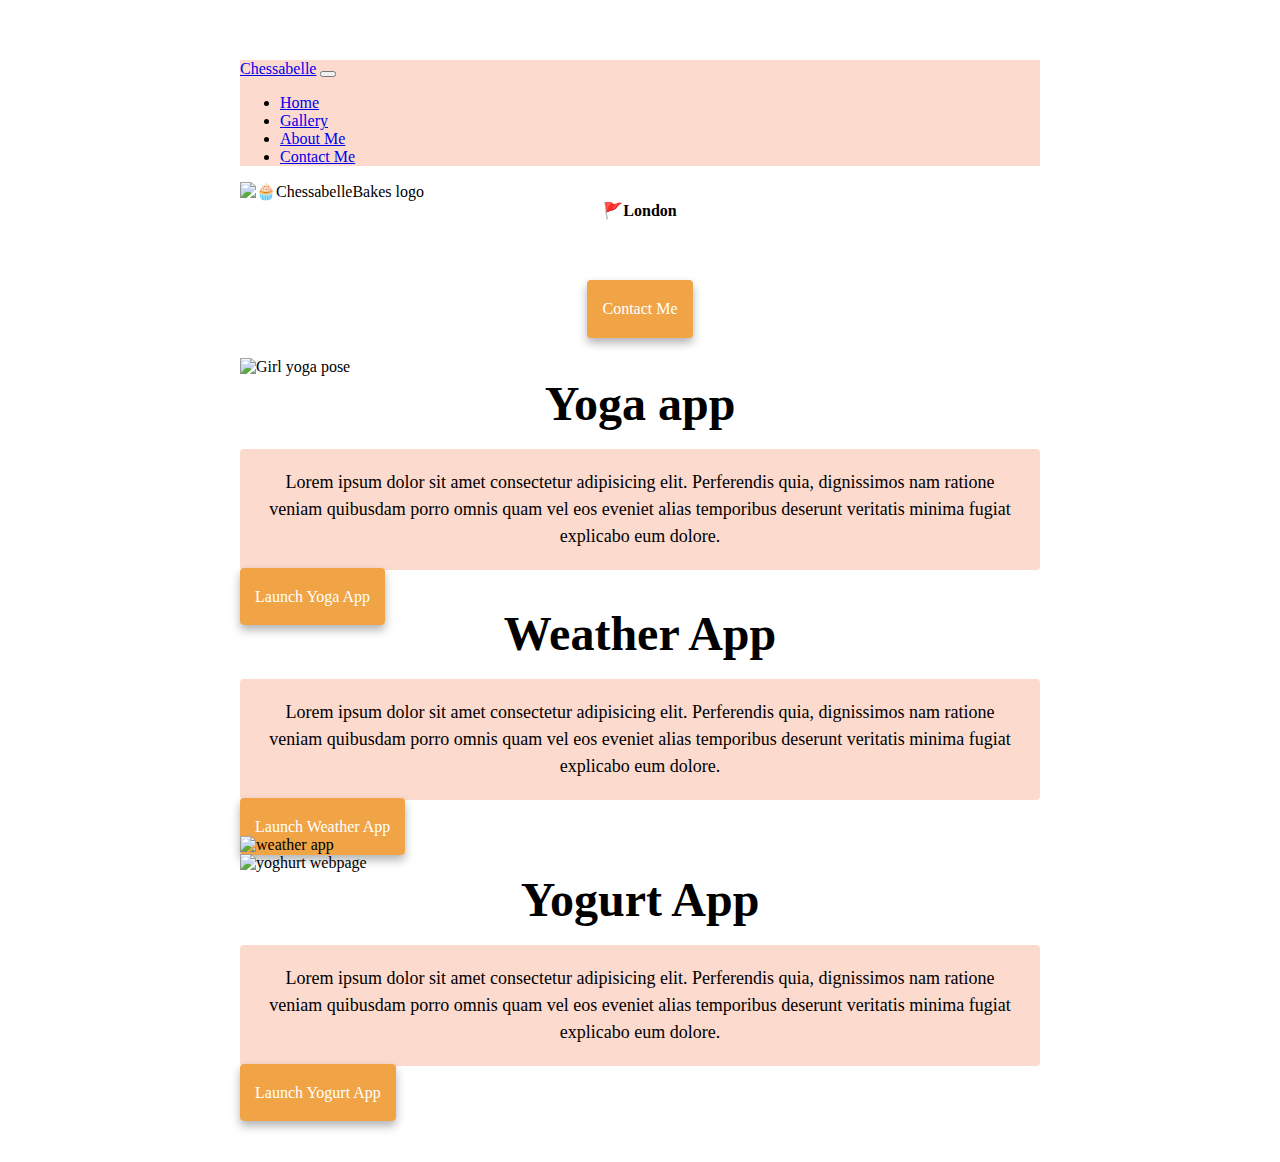
==== index.html @ 9dd02504 "added the logo and edited the colour scheme" ====
<!DOCTYPE html>
<html lang="en">
  <head>
    <meta charset="UTF-8" />
    <meta http-equiv="X-UA-Compatible" content="IE=edge" />
    <meta name="viewport" content="width=device-width, initial-scale=1.0" />
    <meta name="description" content="Compilation of Chessa Estuya's portfolio of projects">
    <link
      href="https://cdn.jsdelivr.net/npm/bootstrap@5.1.3/dist/css/bootstrap.min.css"
      rel="stylesheet"
      integrity="sha384-1BmE4kWBq78iYhFldvKuhfTAU6auU8tT94WrHftjDbrCEXSU1oBoqyl2QvZ6jIW3"
      crossorigin="anonymous"
    />
    <script
      src="https://cdn.jsdelivr.net/npm/bootstrap@5.1.3/dist/js/bootstrap.bundle.min.js"
      integrity="sha384-ka7Sk0Gln4gmtz2MlQnikT1wXgYsOg+OMhuP+IlRH9sENBO0LRn5q+8nbTov4+1p"
      crossorigin="anonymous"
    ></script>
    <title>🧁ChessabelleBakes</title>
  <link rel="stylesheet" href="/src/styles.css" />
  </head>
  <body>

              <div class="container">
                  <nav class="navbar fixed-top navbar-expand-lg navbar-light" style="background-color: #FDDACE;">
                    <div class="container-fluid">
                      <a class="navbar-brand" href="#">Chessabelle</a>
            <button
              class="navbar-toggler"
              type="button"
              data-bs-toggle="collapse"
              data-bs-target="#navbarNavDropdown"
              aria-controls="navbarNavDropdown"
              aria-expanded="false"
              aria-label="Toggle navigation"
            >
              <span class="navbar-toggler-icon"></span>
            </button>
            <div class="collapse navbar-collapse" id="navbarNavDropdown">
              <ul class="navbar-nav">
                <li class="nav-item">
                  <a class="nav-link active" aria-current="page" href="index.html">Home</a>
                </li>
                 <li class="nav-item">
                  <a class="nav-link" href="about.html" target="blank">Gallery</a>
                </li>
                <li class="nav-item">
                  <a class="nav-link" href="about.html" target="blank">About Me</a>
                </li>
                <li class="nav-item">
                  <a class="nav-link" href="about.html#contact" target="blank">Contact Me</a>
                </li>
                
                  </ul>
                </li>
              </ul>
            </div>
          </div>
        </nav>
  
    <img src="/img/chessabellebakes.jpg" alt="🧁ChessabelleBakes logo" class="img-fluid"  >
    <h4>🚩London</h4>
    <div class="navigation-links mb-5">
      <a href="https://www.instagram.com/chessabellebakes/"  target="blank" class="contact-link">Contact me</a>
    
    </div>
    <div class="container">
      <div class="row">
          <div class="col-md-6">
              <img src="images/yoga.png" alt="Girl yoga pose" class="img-fluid rounded">
            </div>
            <div class="col-md-6">
                <h2 class="mb-3">Yoga app</h2>
                <p>
                  Lorem ipsum dolor sit amet consectetur adipisicing elit. Perferendis
                  quia, dignissimos nam ratione veniam quibusdam porro omnis quam vel
                  eos eveniet alias temporibus deserunt veritatis minima fugiat
                  explicabo eum dolore.
                </p>
                <div class="mt-5">
                  <a href="#" class="contact-link">Launch Yoga App</a>
                </div>
              </div>
      </div>
      <div class="row mt-5">
          <div class="col-md-6">
            <h2 class="mb-3">Weather App</h2>
            <p>
              Lorem ipsum dolor sit amet consectetur adipisicing elit. Perferendis
              quia, dignissimos nam ratione veniam quibusdam porro omnis quam vel
              eos eveniet alias temporibus deserunt veritatis minima fugiat
              explicabo eum dolore.
            </p>
            <div class="mb-5 mt-5">
              <a href="#" class="contact-link">Launch Weather App</a>
            </div>
          </div>
          <div class="col-md-6">
            <img src="images/weather.png" alt="weather app" class="img-fluid rounded" />
          </div>
        </div>
        <div class="row mt-5">
          <div class="col-md-6">
            <img src="images/yogurt.png"  alt="yoghurt webpage"class="img-fluid rounded" />
          </div>
          <div class="col-md-6">
            <h2 class="mb-3">Yogurt App</h2>
            <p>
              Lorem ipsum dolor sit amet consectetur adipisicing elit. Perferendis
              quia, dignissimos nam ratione veniam quibusdam porro omnis quam vel
              eos eveniet alias temporibus deserunt veritatis minima fugiat
              explicabo eum dolore.
            </p>
            <div class="mt-5">
              <a href="#" class="contact-link">Launch Yogurt App</a>
            </div>
          </div>
        </div>
    </div>
  </body>
</html>
---- src/styles.css ----
:root {
  --primary-color: #F0A446;
  --secondary-color: #FDDACE;
  --box-shadow: 0 5px 10px rgba(0, 0, 0, 0.3);
}

body {
  margin: 60px auto;
  max-width: 800px;
}

.CBLogo {
  img
}

h1,
h2,
h4 {
  text-align: center;
  margin: 0;
}

h1 {
  font-size: 96px;
}

h2 {
  font-size: 48px;
}

h3 {
  font-size: 24px;
  opacity: 0.7;
}

p {
  background: var(--secondary-color);
  padding: 20px;
  border-radius: 4px;
  font-size: 18px;
  line-height: 1.5;
  text-align: center;
}

.navigation-links {
  display: flex;
  margin-top: 40px;
  justify-content: center;
}

.navigation-links a {
  margin: 20px;
  border-radius: 4px;
  padding: 20px 15px;
  text-decoration: none;
  text-transform: capitalize;
}

.contact-link {
  border-radius: 4px;
  padding: 20px 15px;
  text-decoration: none;
  text-transform: capitalize;
  background: var(--primary-color);
  box-shadow: var(--box-shadow);
  color: white;
}

.about-link {
  color: var(--primary-color);
  border: 1px solid var(--primary-color);
}

.homepage-link {
  color: var(--primary-color);
  text-align: center;
  display: block;
}

.about-paragraphs {
  display: flex;
  margin: 30px 0;
}

.about-paragraphs p {
  margin: 10px;
}

.email-link {
  display: flex;
  justify-content: center;
  color: var(--primary-color);
  font-size: 28px;
  text-decoration: none;
}

.email-link:hover {
  text-decoration: underline;
}
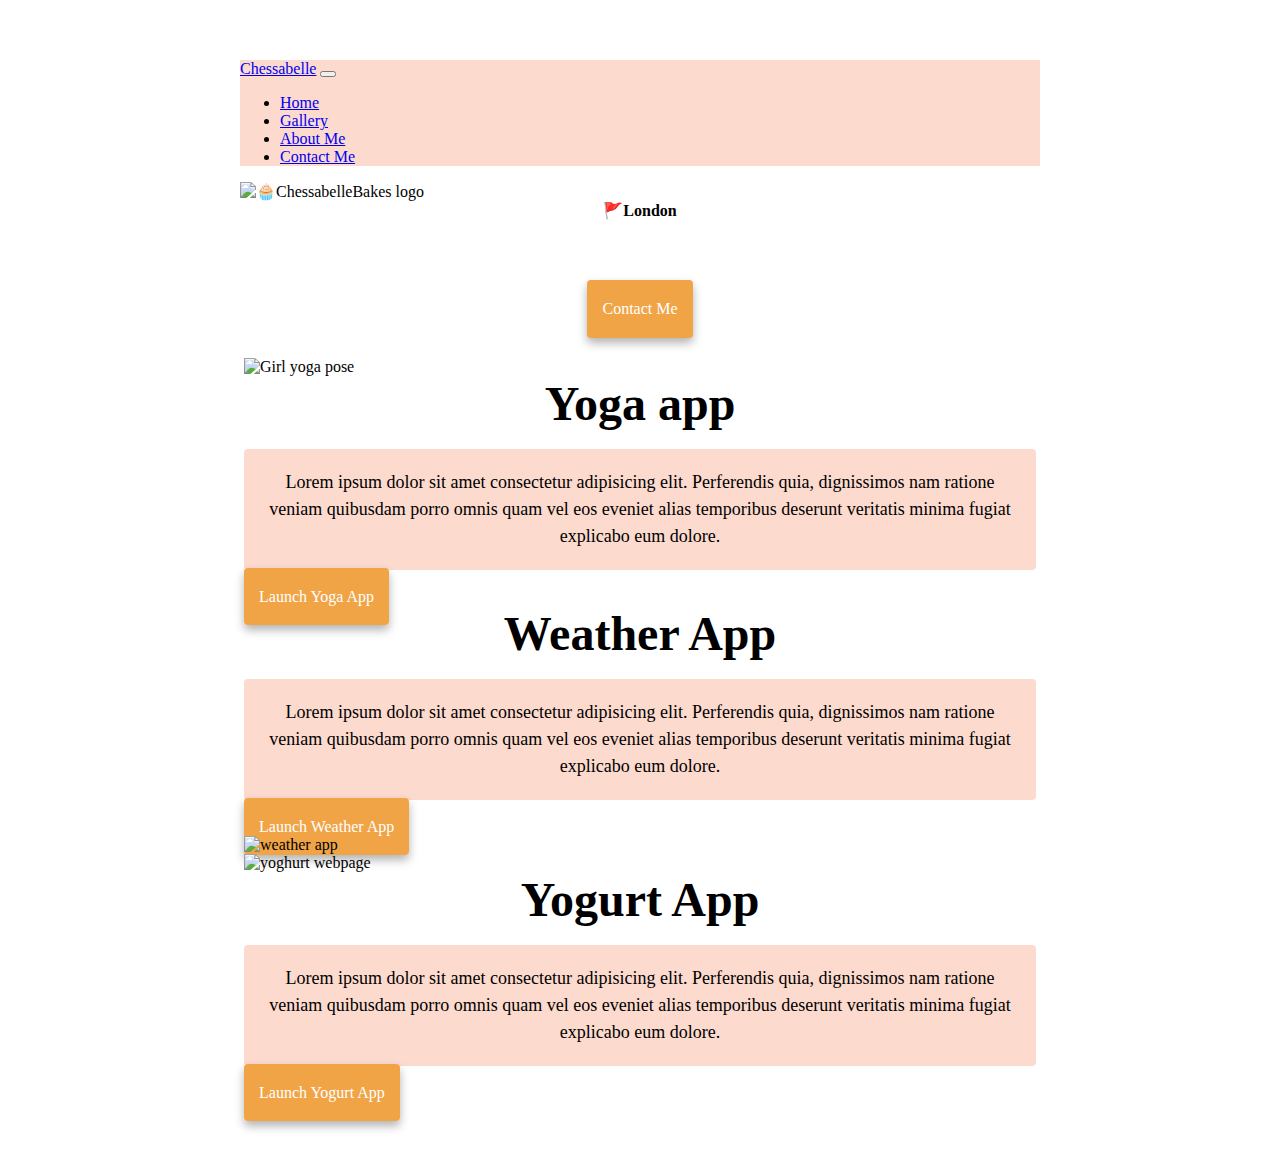
==== commit 1a9064ff: "added the gallery page" ====
--- a/index.html
+++ b/index.html
@@ -42,7 +42,7 @@
                   <a class="nav-link active" aria-current="page" href="index.html">Home</a>
                 </li>
                  <li class="nav-item">
-                  <a class="nav-link" href="about.html" target="blank">Gallery</a>
+                  <a class="nav-link" href="gallery.html" target="blank">Gallery</a>
                 </li>
                 <li class="nav-item">
                   <a class="nav-link" href="about.html" target="blank">About Me</a>
--- a/src/styles.css
+++ b/src/styles.css
@@ -1,16 +1,12 @@
 :root {
-  --primary-color: #F0A446;
-  --secondary-color: #FDDACE;
+  --primary-color: #f0a446;
+  --secondary-color: #fddace;
   --box-shadow: 0 5px 10px rgba(0, 0, 0, 0.3);
 }
 
 body {
   margin: 60px auto;
   max-width: 800px;
-}
-
-.CBLogo {
-  img
 }
 
 h1,
@@ -97,3 +93,19 @@
 .email-link:hover {
   text-decoration: underline;
 }
+
+.row {
+  display: flex;
+  flex-wrap: wrap;
+  padding: 0 4px;
+}
+
+.column {
+  flex: 50%;
+  padding: 0 4px;
+}
+
+.column img {
+  margin-top: 8px;
+  vertical-align: middle;
+}
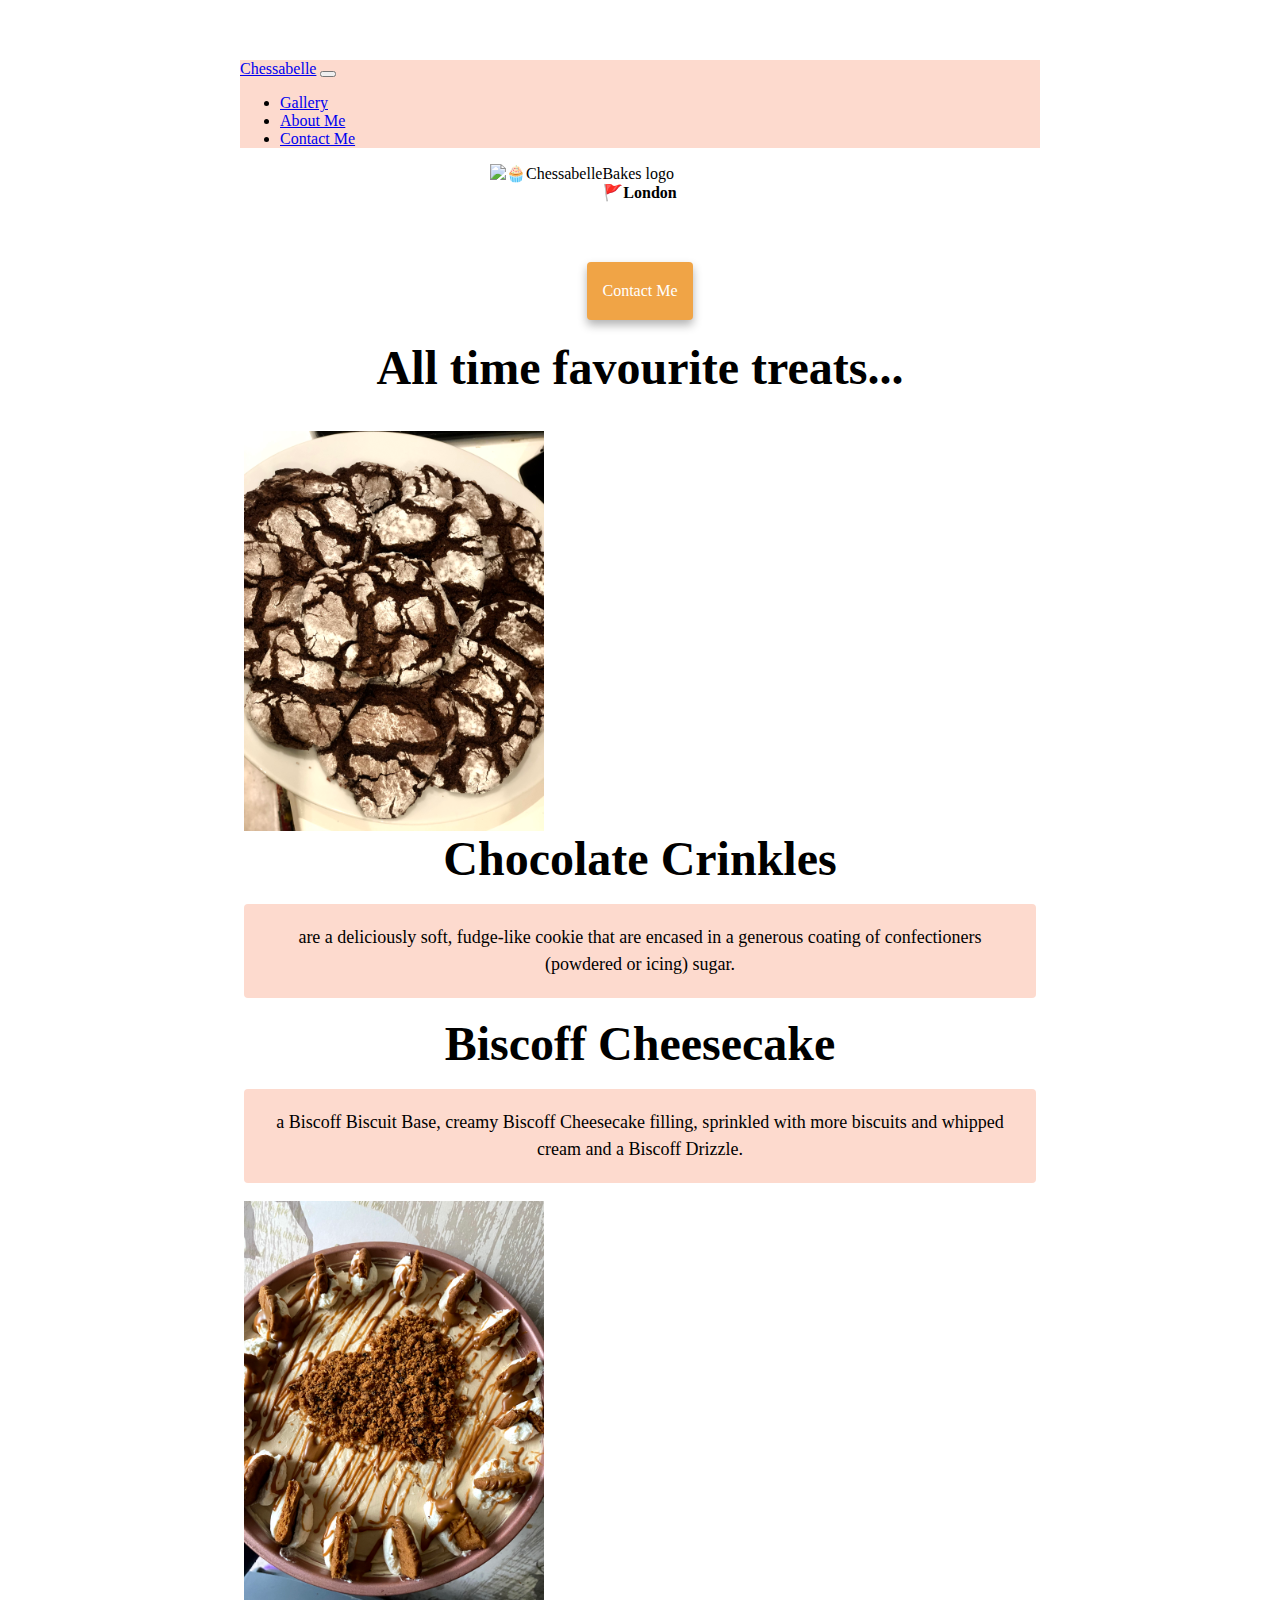
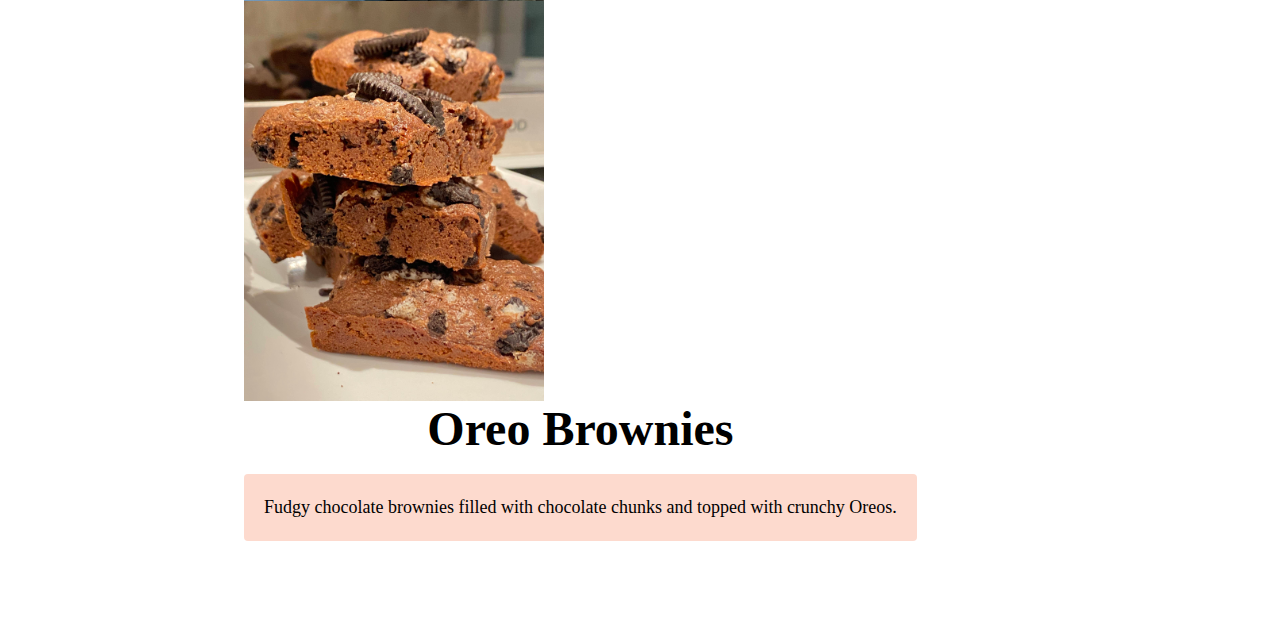
==== commit ca0b405d: "updated content of index" ====
--- a/index.html
+++ b/index.html
@@ -38,10 +38,7 @@
             </button>
             <div class="collapse navbar-collapse" id="navbarNavDropdown">
               <ul class="navbar-nav">
-                <li class="nav-item">
-                  <a class="nav-link active" aria-current="page" href="index.html">Home</a>
-                </li>
-                 <li class="nav-item">
+                               <li class="nav-item">
                   <a class="nav-link" href="gallery.html" target="blank">Gallery</a>
                 </li>
                 <li class="nav-item">
@@ -50,7 +47,6 @@
                 <li class="nav-item">
                   <a class="nav-link" href="about.html#contact" target="blank">Contact Me</a>
                 </li>
-                
                   </ul>
                 </li>
               </ul>
@@ -58,63 +54,49 @@
           </div>
         </nav>
   
-    <img src="/img/chessabellebakes.jpg" alt="🧁ChessabelleBakes logo" class="img-fluid"  >
+    <img src="/img/chessabellebakes.jpg" alt="🧁ChessabelleBakes logo" class="img-fluid" >
     <h4>🚩London</h4>
     <div class="navigation-links mb-5">
       <a href="https://www.instagram.com/chessabellebakes/"  target="blank" class="contact-link">Contact me</a>
     
     </div>
+    <h2>All time favourite treats...</h2>
+    <br>
+    <br>
+    
     <div class="container">
       <div class="row">
           <div class="col-md-6">
-              <img src="images/yoga.png" alt="Girl yoga pose" class="img-fluid rounded">
+              <img src="img/chocolate crinkles.jpg" alt="chocolate-crinkles" class="img-fluid rounded">
             </div>
             <div class="col-md-6">
-                <h2 class="mb-3">Yoga app</h2>
+                <h2 class="mb-3">Chocolate Crinkles</h2>
                 <p>
-                  Lorem ipsum dolor sit amet consectetur adipisicing elit. Perferendis
-                  quia, dignissimos nam ratione veniam quibusdam porro omnis quam vel
-                  eos eveniet alias temporibus deserunt veritatis minima fugiat
-                  explicabo eum dolore.
+                 are a deliciously soft, fudge-like cookie that are encased in a generous coating of confectioners (powdered or icing) sugar.
                 </p>
-                <div class="mt-5">
-                  <a href="#" class="contact-link">Launch Yoga App</a>
-                </div>
-              </div>
+                            </div>
       </div>
       <div class="row mt-5">
           <div class="col-md-6">
-            <h2 class="mb-3">Weather App</h2>
+            <h2 class="mb-3">Biscoff Cheesecake</h2>
             <p>
-              Lorem ipsum dolor sit amet consectetur adipisicing elit. Perferendis
-              quia, dignissimos nam ratione veniam quibusdam porro omnis quam vel
-              eos eveniet alias temporibus deserunt veritatis minima fugiat
-              explicabo eum dolore.
+              a Biscoff Biscuit Base, creamy Biscoff Cheesecake filling, sprinkled with more biscuits and whipped cream and a Biscoff Drizzle.
             </p>
-            <div class="mb-5 mt-5">
-              <a href="#" class="contact-link">Launch Weather App</a>
-            </div>
           </div>
           <div class="col-md-6">
-            <img src="images/weather.png" alt="weather app" class="img-fluid rounded" />
+            <img src="img/biscoff cheesecake.jpg" alt="biscoff-cheesecake" class="img-fluid rounded" />
           </div>
         </div>
         <div class="row mt-5">
           <div class="col-md-6">
-            <img src="images/yogurt.png"  alt="yoghurt webpage"class="img-fluid rounded" />
+            <img src="img/oreo brownies.jpg"  alt="oreo-brownies"class="img-fluid rounded" />
           </div>
           <div class="col-md-6">
-            <h2 class="mb-3">Yogurt App</h2>
+            <h2 class="mb-3">Oreo Brownies</h2>
             <p>
-              Lorem ipsum dolor sit amet consectetur adipisicing elit. Perferendis
-              quia, dignissimos nam ratione veniam quibusdam porro omnis quam vel
-              eos eveniet alias temporibus deserunt veritatis minima fugiat
-              explicabo eum dolore.
+              Fudgy chocolate brownies filled with chocolate chunks and topped with crunchy Oreos. 
             </p>
-            <div class="mt-5">
-              <a href="#" class="contact-link">Launch Yogurt App</a>
-            </div>
-          </div>
+                     </div>
         </div>
     </div>
   </body>
--- a/src/styles.css
+++ b/src/styles.css
@@ -109,3 +109,11 @@
   margin-top: 8px;
   vertical-align: middle;
 }
+
+.img-fluid {
+  width: 300px;
+  height: auto;
+  display: block;
+  margin-left: auto;
+  margin-right: auto;
+}
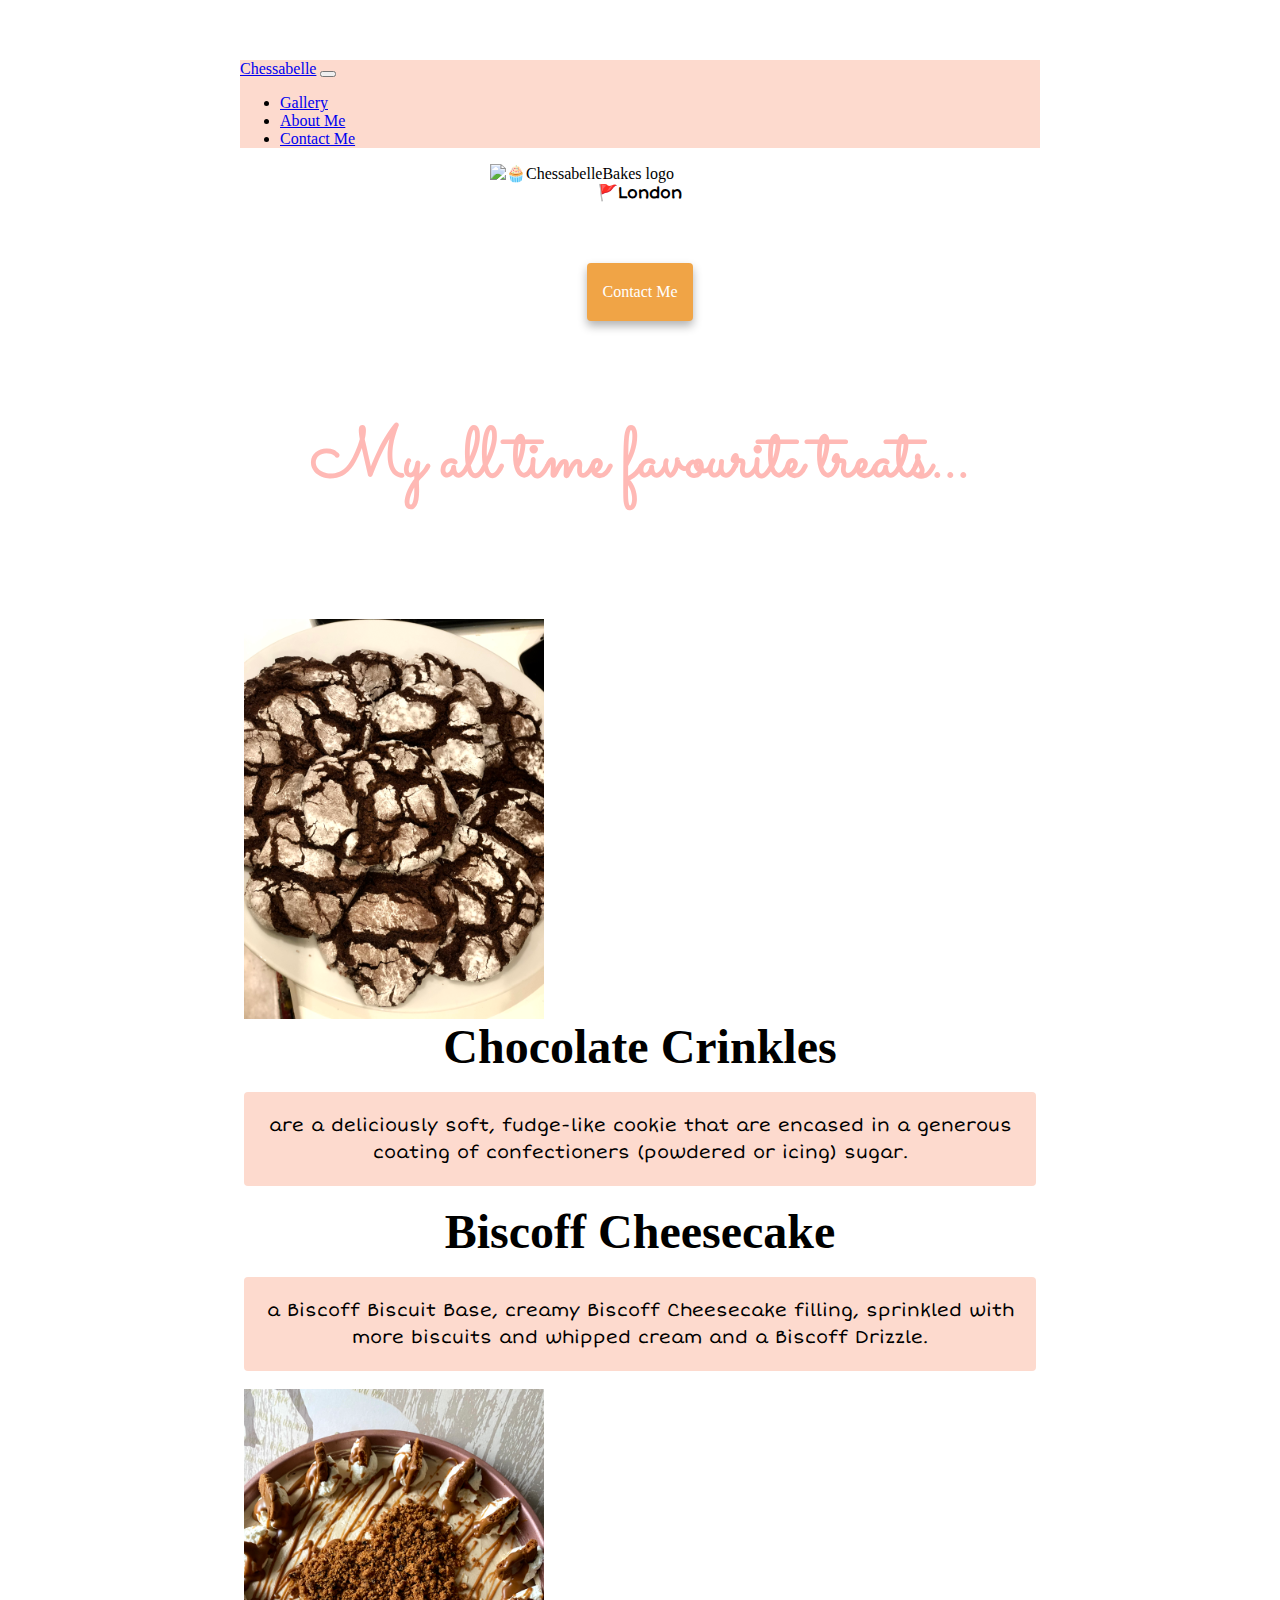
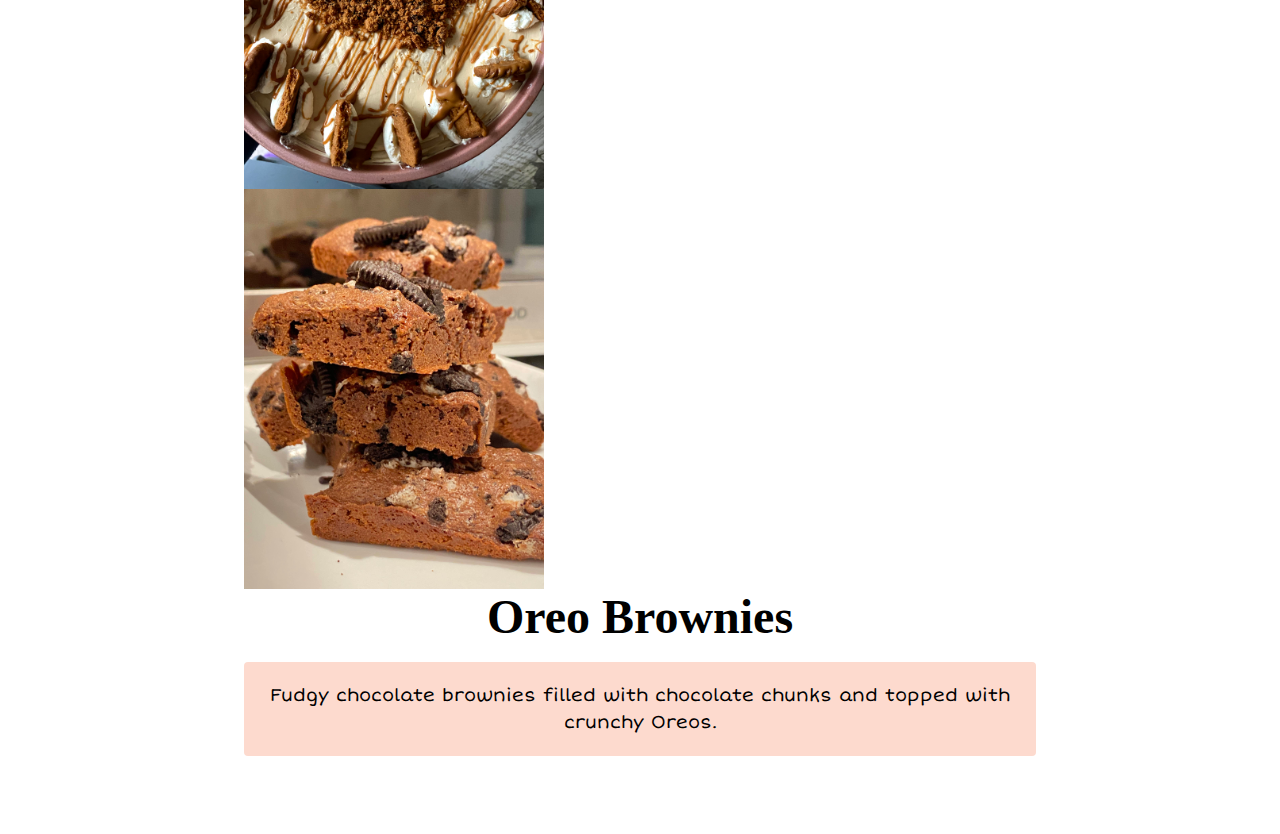
==== commit f69e7a43: "updated fonts of the sites" ====
--- a/index.html
+++ b/index.html
@@ -11,11 +11,15 @@
       integrity="sha384-1BmE4kWBq78iYhFldvKuhfTAU6auU8tT94WrHftjDbrCEXSU1oBoqyl2QvZ6jIW3"
       crossorigin="anonymous"
     />
+<link rel="preconnect" href="https://fonts.googleapis.com">
+<link rel="preconnect" href="https://fonts.gstatic.com" crossorigin>
+<link href="https://fonts.googleapis.com/css2?family=Sacramento&family=Short+Stack&display=swap" rel="stylesheet">
     <script
       src="https://cdn.jsdelivr.net/npm/bootstrap@5.1.3/dist/js/bootstrap.bundle.min.js"
       integrity="sha384-ka7Sk0Gln4gmtz2MlQnikT1wXgYsOg+OMhuP+IlRH9sENBO0LRn5q+8nbTov4+1p"
       crossorigin="anonymous"
     ></script>
+    
     <title>🧁ChessabelleBakes</title>
   <link rel="stylesheet" href="/src/styles.css" />
   </head>
@@ -60,10 +64,10 @@
       <a href="https://www.instagram.com/chessabellebakes/"  target="blank" class="contact-link">Contact me</a>
     
     </div>
-    <h2>All time favourite treats...</h2>
+    <h3> My all time favourite treats...</h3>
     <br>
     <br>
-    
+
     <div class="container">
       <div class="row">
           <div class="col-md-6">
--- a/src/styles.css
+++ b/src/styles.css
@@ -25,8 +25,16 @@
 }
 
 h3 {
-  font-size: 24px;
+  font-size: 70px;
+  font-weight: bold;
   opacity: 0.7;
+  text-align: center;
+  color: #ff9c96;
+  font-family: "Sacramento", cursive;
+}
+
+h4 {
+  font-family: "Short Stack", cursive;
 }
 
 p {
@@ -36,6 +44,7 @@
   font-size: 18px;
   line-height: 1.5;
   text-align: center;
+  font-family: "Short Stack", cursive;
 }
 
 .navigation-links {
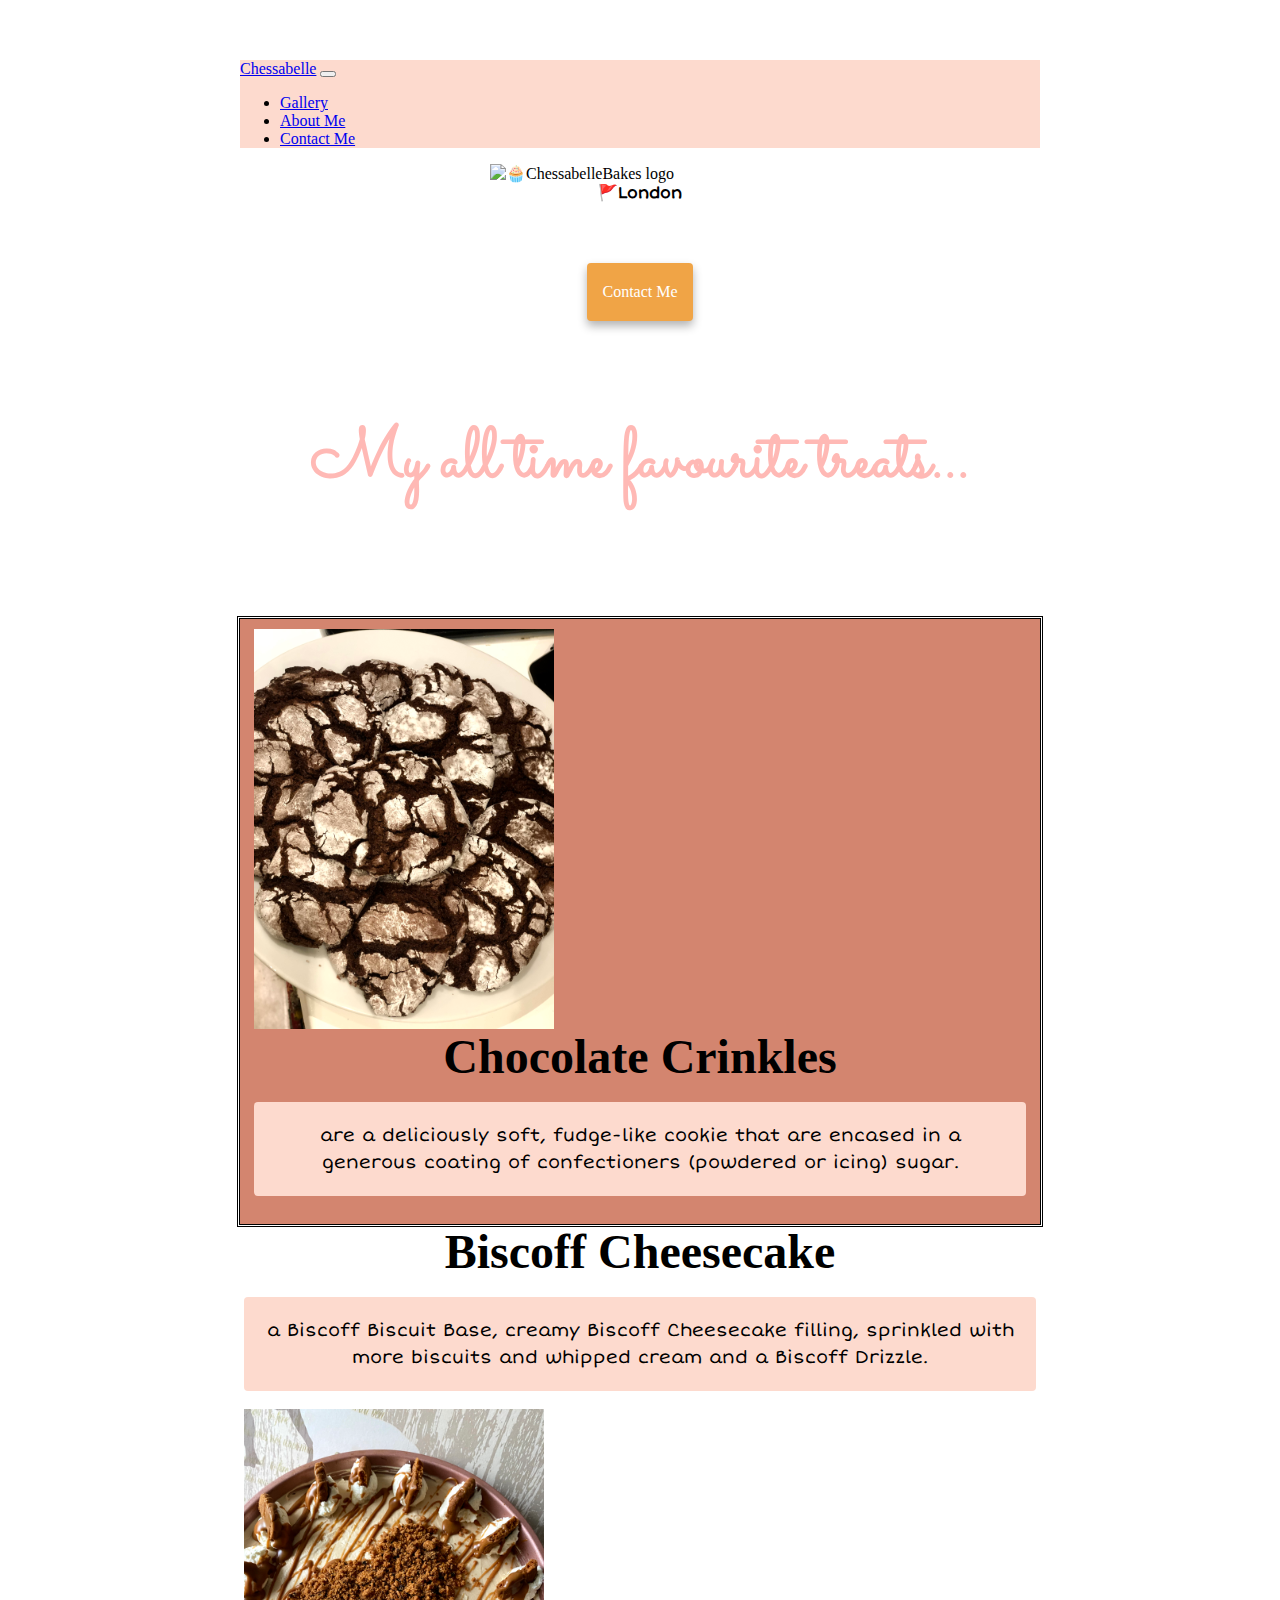
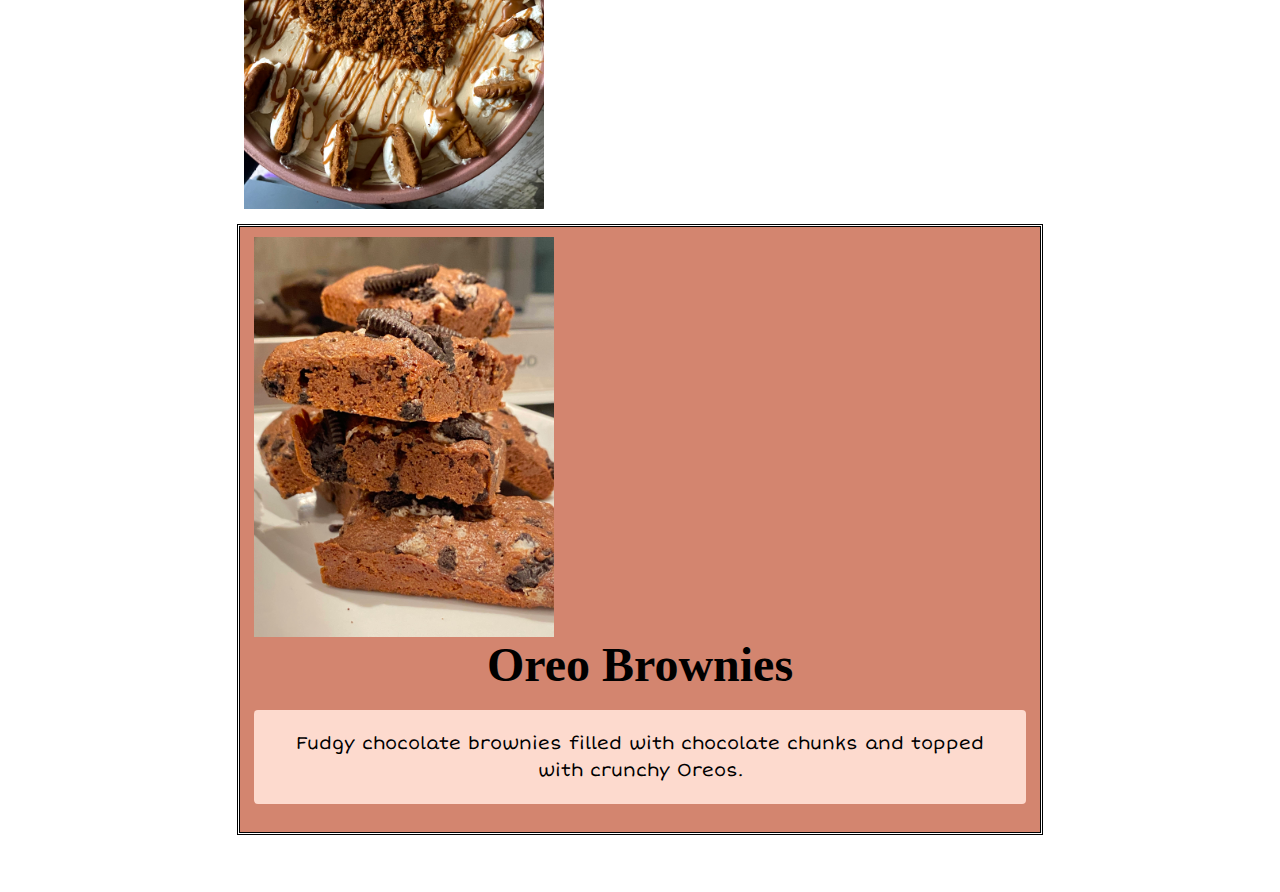
==== commit 24ba571b: "layout of index updated" ====
--- a/index.html
+++ b/index.html
@@ -19,7 +19,7 @@
       integrity="sha384-ka7Sk0Gln4gmtz2MlQnikT1wXgYsOg+OMhuP+IlRH9sENBO0LRn5q+8nbTov4+1p"
       crossorigin="anonymous"
     ></script>
-    
+    <script src="https://kit.fontawesome.com/fe419855d7.js" crossorigin="anonymous"></script>  
     <title>🧁ChessabelleBakes</title>
   <link rel="stylesheet" href="/src/styles.css" />
   </head>
@@ -49,6 +49,7 @@
                   <a class="nav-link" href="about.html" target="blank">About Me</a>
                 </li>
                 <li class="nav-item">
+                  
                   <a class="nav-link" href="about.html#contact" target="blank">Contact Me</a>
                 </li>
                   </ul>
@@ -61,14 +62,15 @@
     <img src="/img/chessabellebakes.jpg" alt="🧁ChessabelleBakes logo" class="img-fluid" >
     <h4>🚩London</h4>
     <div class="navigation-links mb-5">
-      <a href="https://www.instagram.com/chessabellebakes/"  target="blank" class="contact-link">Contact me</a>
+      <a href="https://www.instagram.com/chessabellebakes/"  target="blank" class="contact-link">Contact me <i class="fab fa-instagram"></i></a>
     
     </div>
     <h3> My all time favourite treats...</h3>
     <br>
     <br>
-
+    
     <div class="container">
+      <div class= "fave">
       <div class="row">
           <div class="col-md-6">
               <img src="img/chocolate crinkles.jpg" alt="chocolate-crinkles" class="img-fluid rounded">
@@ -78,8 +80,9 @@
                 <p>
                  are a deliciously soft, fudge-like cookie that are encased in a generous coating of confectioners (powdered or icing) sugar.
                 </p>
+              </div>
                             </div>
-      </div>
+                          </div>
       <div class="row mt-5">
           <div class="col-md-6">
             <h2 class="mb-3">Biscoff Cheesecake</h2>
@@ -91,6 +94,8 @@
             <img src="img/biscoff cheesecake.jpg" alt="biscoff-cheesecake" class="img-fluid rounded" />
           </div>
         </div>
+        <br>
+        <div class= "fave">
         <div class="row mt-5">
           <div class="col-md-6">
             <img src="img/oreo brownies.jpg"  alt="oreo-brownies"class="img-fluid rounded" />
@@ -100,8 +105,8 @@
             <p>
               Fudgy chocolate brownies filled with chocolate chunks and topped with crunchy Oreos. 
             </p>
-                     </div>
-        </div>
-    </div>
+                     </div> 
+                    </div>         
+  </div>
   </body>
 </html>--- a/src/styles.css
+++ b/src/styles.css
@@ -110,13 +110,22 @@
 }
 
 .column {
-  flex: 50%;
+  flex: 33.3%;
+  max-width: 33.3%;
   padding: 0 4px;
 }
 
 .column img {
   margin-top: 8px;
   vertical-align: middle;
+  width: 100%;
+}
+
+@media screen and (max-width: 600px) {
+  .column {
+    flex: 100%;
+    max-width: 100%;
+  }
 }
 
 .img-fluid {
@@ -126,3 +135,11 @@
   margin-left: auto;
   margin-right: auto;
 }
+
+.fave {
+  outline-style: double;
+ background: #D3856F;
+  padding: 10px;
+}
+
+.clear{background: white;}
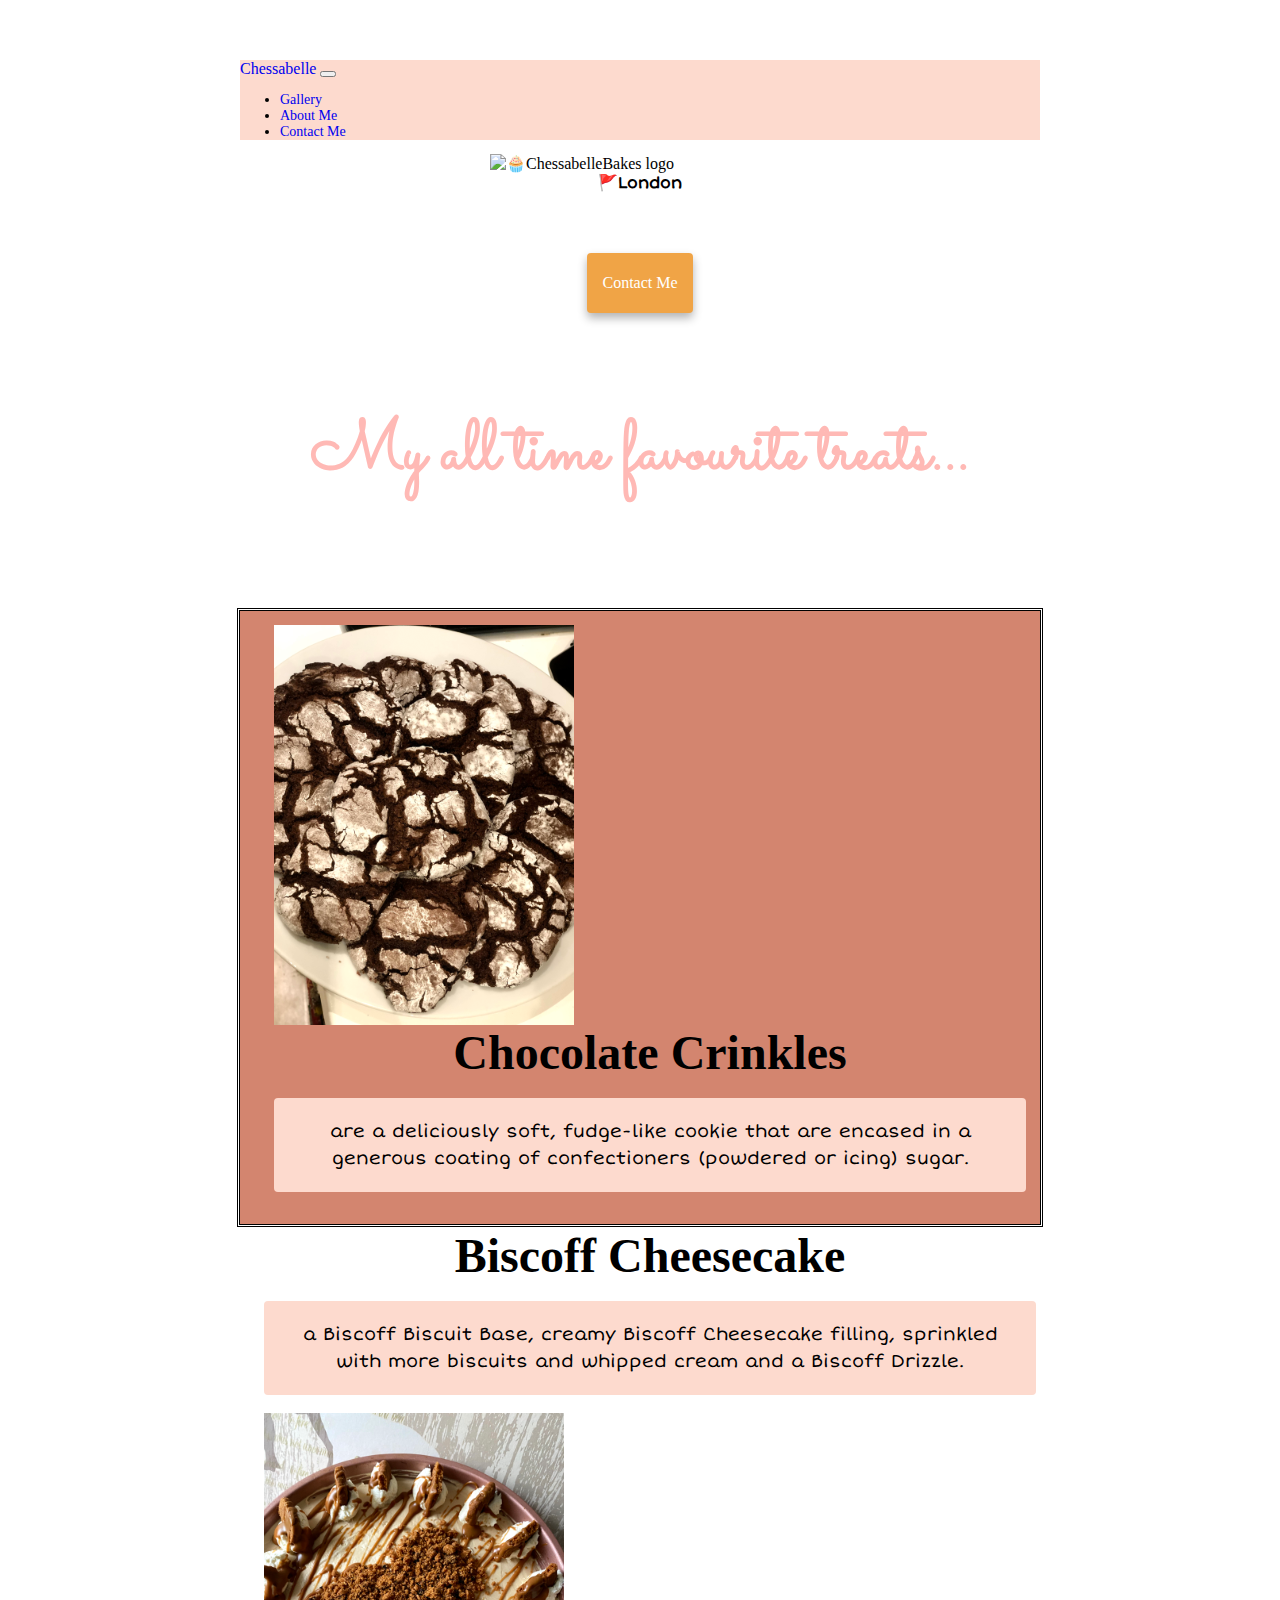
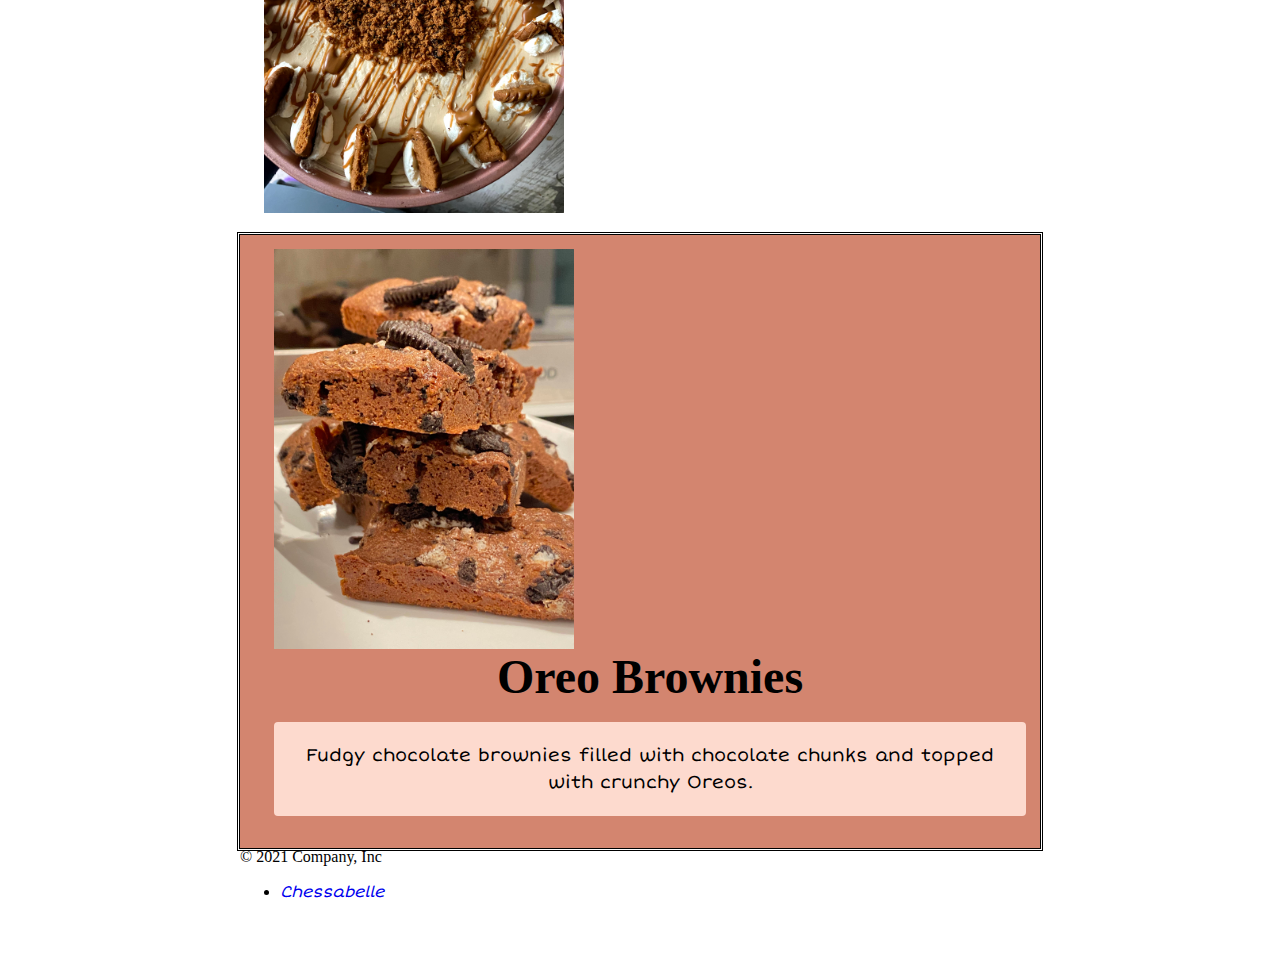
==== commit 5ac8ccaa: "added footer" ====
--- a/index.html
+++ b/index.html
@@ -106,7 +106,25 @@
               Fudgy chocolate brownies filled with chocolate chunks and topped with crunchy Oreos. 
             </p>
                      </div> 
-                    </div>         
+                    </div>   
   </div>
+  <div class="b-example-divider"></div>
+<div class="container">
+  <footer class="d-flex flex-wrap justify-content-between align-items-center py-3 my-4 border-top">
+    <div class="col-md-4 d-flex align-items-center">
+  
+       <span class="text-muted">© 2021 Company, Inc</span>
+      </div>
+      <ul class="nav col-md-4 justify-content-end list-unstyled d-flex">
+        <li class="ms-3">
+          <a class="text-muted" href="https://www.instagram.com/chessabellebakes/" target="blank"><i class="fab fa-instagram">Chessabelle</i>
+          </a>
+        </li>
+      </ul>
+      </footer>
+
+
+
+
   </body>
 </html>--- a/src/styles.css
+++ b/src/styles.css
@@ -47,6 +47,15 @@
   font-family: "Short Stack", cursive;
 }
 
+i {
+  font-family: "Short Stack", cursive;
+}
+
+.navbar {
+  margin-bottom: 0%;
+  padding: 0%;
+}
+
 .navigation-links {
   display: flex;
   margin-top: 40px;
@@ -87,16 +96,22 @@
   margin: 30px 0;
 }
 
+.navbar-nav {
+  font-size: 14px;
+}
+
 .about-paragraphs p {
   margin: 10px;
+  font-size: 25px;
 }
 
-.email-link {
+.emailing-link {
   display: flex;
   justify-content: center;
   color: var(--primary-color);
   font-size: 28px;
   text-decoration: none;
+  font-family: "Short Stack", cursive;
 }
 
 .email-link:hover {
@@ -106,7 +121,8 @@
 .row {
   display: flex;
   flex-wrap: wrap;
-  padding: 0 4px;
+  padding: 04px;
+  margin-left: 20px;
 }
 
 .column {
@@ -138,8 +154,36 @@
 
 .fave {
   outline-style: double;
- background: #D3856F;
+  background: #d3856f;
   padding: 10px;
 }
 
-.clear{background: white;}
+.clear {
+  background: white;
+}
+
+.chessabelle {
+  height: auto;
+  float: left;
+  margin-right: 2rem;
+  shape-outside: circle();
+  border-radius: 50%;
+  position: relative;
+  width: 200px;
+  height: 200px;
+  overflow: hidden;
+  object-fit: cover;
+}
+
+.ul {
+  margin-top: 0;
+  margin-block-start: 1em;
+  margin-block-end: 1em;
+  margin-inline-start: 0px;
+  margin-inline-end: 0px;
+  padding-inline-start: 40px;
+}
+
+.container a {
+  text-decoration: none;
+}
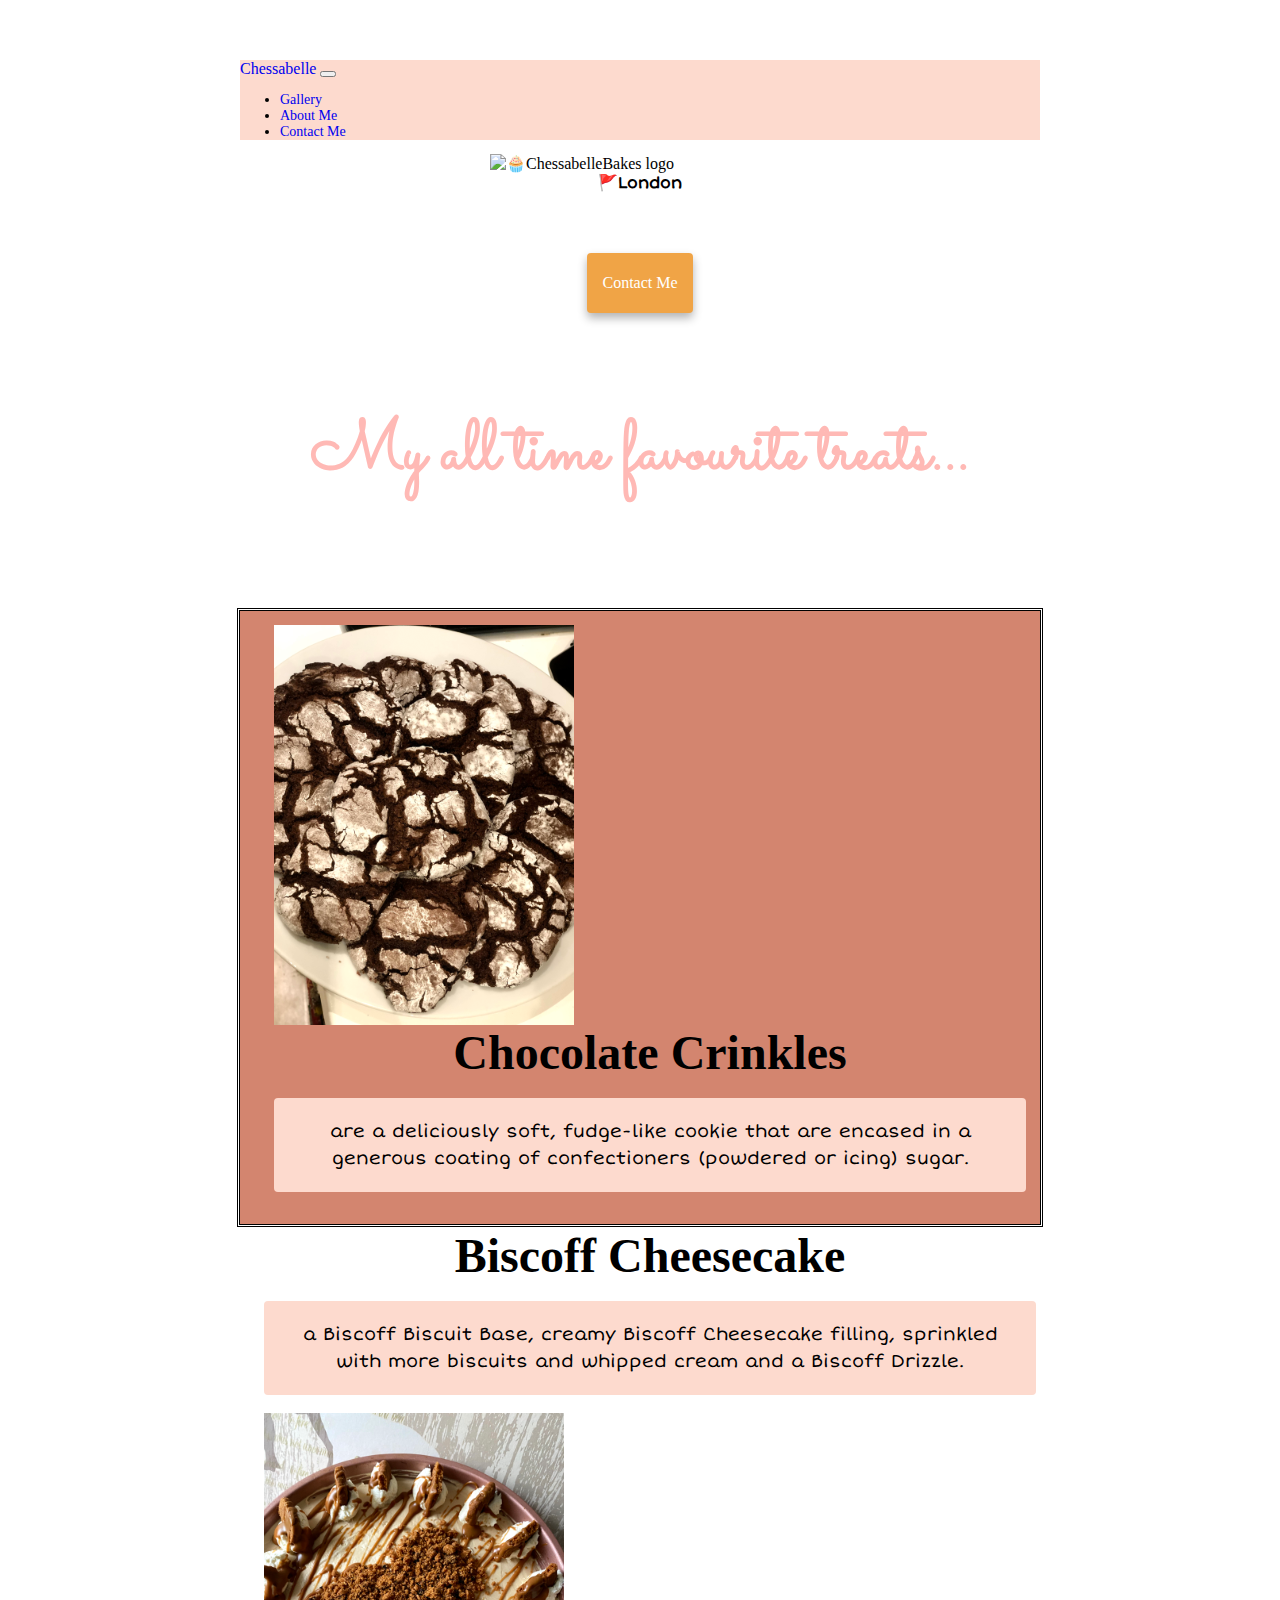
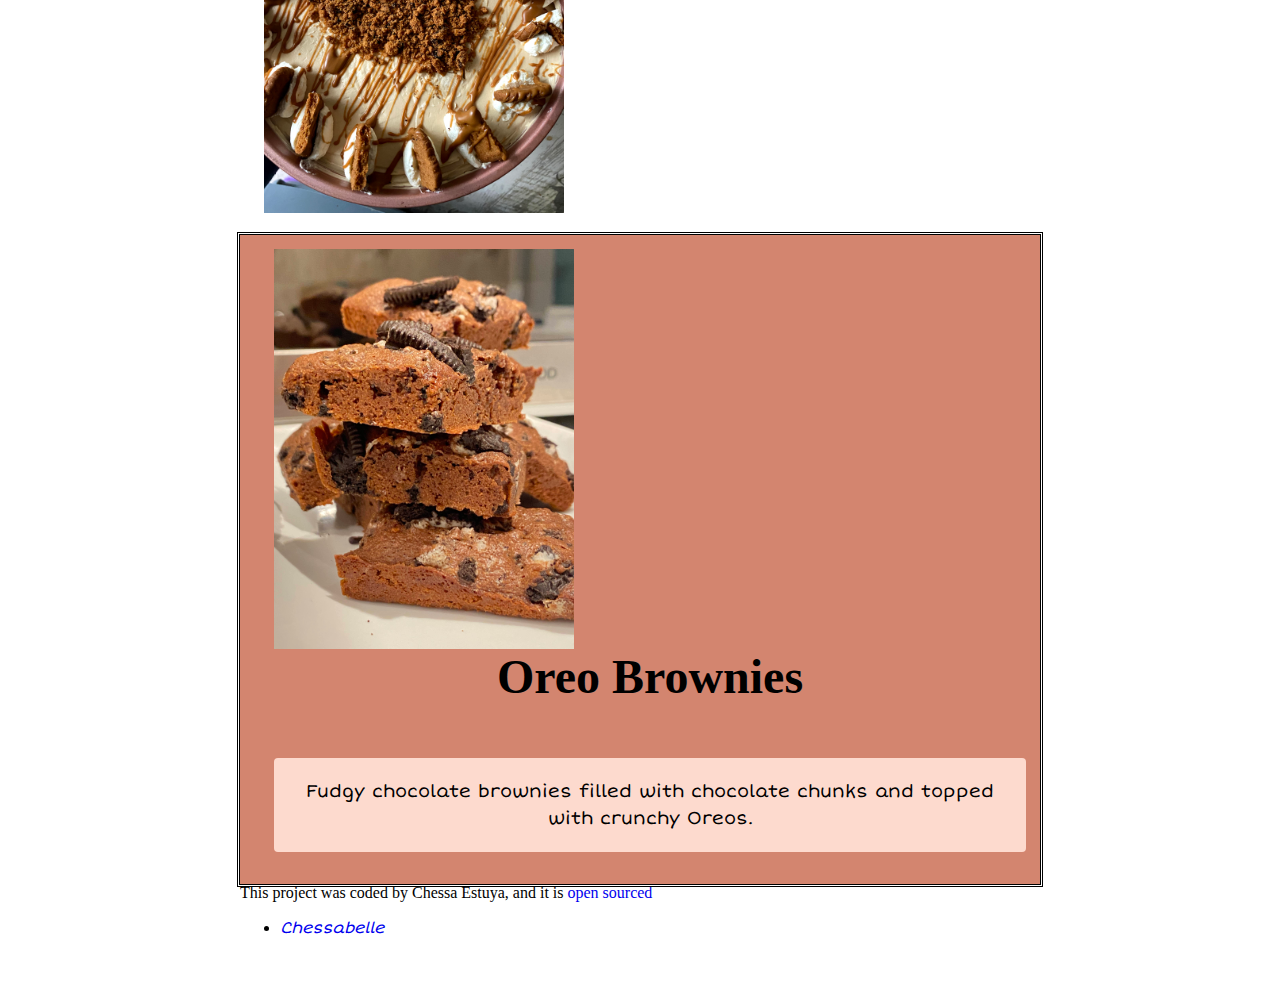
==== commit 42773883: "made it SEO friendly" ====
--- a/index.html
+++ b/index.html
@@ -4,7 +4,7 @@
     <meta charset="UTF-8" />
     <meta http-equiv="X-UA-Compatible" content="IE=edge" />
     <meta name="viewport" content="width=device-width, initial-scale=1.0" />
-    <meta name="description" content="Compilation of Chessa Estuya's portfolio of projects">
+    <meta name="description" content="ChessabelleBakes sweet treats for someone who always crave sweet baked goods, based in the UK">
     <link
       href="https://cdn.jsdelivr.net/npm/bootstrap@5.1.3/dist/css/bootstrap.min.css"
       rel="stylesheet"
@@ -20,7 +20,7 @@
       crossorigin="anonymous"
     ></script>
     <script src="https://kit.fontawesome.com/fe419855d7.js" crossorigin="anonymous"></script>  
-    <title>🧁ChessabelleBakes</title>
+    <title>🧁ChessabelleBakes website</title>
   <link rel="stylesheet" href="/src/styles.css" />
   </head>
   <body>
@@ -43,14 +43,14 @@
             <div class="collapse navbar-collapse" id="navbarNavDropdown">
               <ul class="navbar-nav">
                                <li class="nav-item">
-                  <a class="nav-link" href="gallery.html" target="blank">Gallery</a>
+                  <a class="nav-link" href="gallery.html" target="blank"  title="Picture-Gallery">Gallery</a>
                 </li>
                 <li class="nav-item">
-                  <a class="nav-link" href="about.html" target="blank">About Me</a>
+                  <a class="nav-link" href="about.html" target="blank"  title="all-about-me">About Me</a>
                 </li>
                 <li class="nav-item">
                   
-                  <a class="nav-link" href="about.html#contact" target="blank">Contact Me</a>
+                  <a class="nav-link" href="about.html#contact" target="blank"  title="contact-us">Contact Me</a>
                 </li>
                   </ul>
                 </li>
@@ -102,6 +102,8 @@
           </div>
           <div class="col-md-6">
             <h2 class="mb-3">Oreo Brownies</h2>
+<br>
+      <br>
             <p>
               Fudgy chocolate brownies filled with chocolate chunks and topped with crunchy Oreos. 
             </p>
@@ -111,20 +113,17 @@
   <div class="b-example-divider"></div>
 <div class="container">
   <footer class="d-flex flex-wrap justify-content-between align-items-center py-3 my-4 border-top">
-    <div class="col-md-4 d-flex align-items-center">
+    <div class="col-md-8 d-flex align-items-center">
   
-       <span class="text-muted">© 2021 Company, Inc</span>
+       <span class="text-muted">This project was coded by Chessa Estuya, and it is <a href="https://github.com/mcestuya/Baking-portfolio">open sourced</a></span>
       </div>
       <ul class="nav col-md-4 justify-content-end list-unstyled d-flex">
         <li class="ms-3">
           <a class="text-muted" href="https://www.instagram.com/chessabellebakes/" target="blank"><i class="fab fa-instagram">Chessabelle</i>
           </a>
+
         </li>
       </ul>
       </footer>
-
-
-
-
   </body>
 </html>